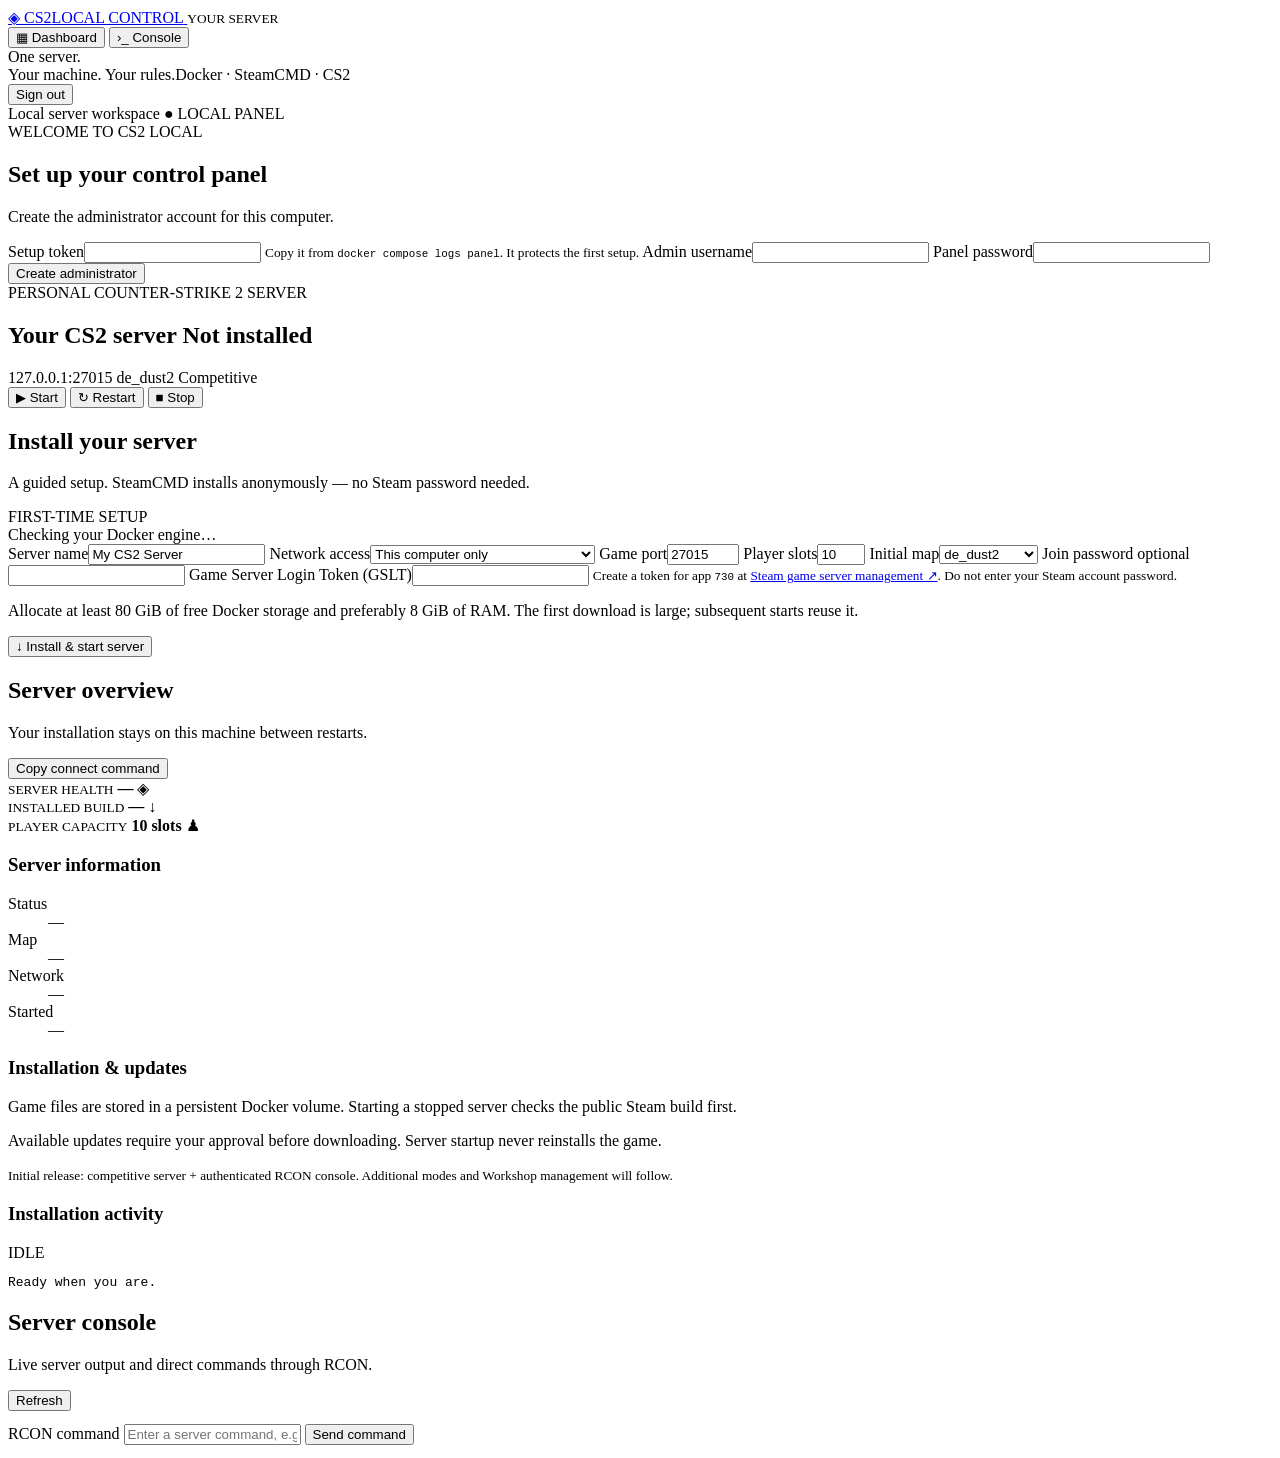
==== panel/static/index.html @ 044469d8 "Build local CS2 panel with guided Docker installer and update approval" ====
<!doctype html>
<html lang="en">
<head>
<meta charset="utf-8">
<meta name="viewport" content="width=device-width,initial-scale=1">
<title>CS2 Local · Control panel</title>
<link rel="stylesheet" href="/style.css">
<script src="/app.js" defer>
</script>
</head>
<body>
<aside>
<a class="brand" href="/">◈ <span>CS2<span class="brand-sub">LOCAL CONTROL</span>
</span>
</a>
<small>YOUR SERVER</small>
<nav>
<button class="nav active" data-view="dashboard">▦ Dashboard</button>
<button class="nav" data-view="console">›_ Console</button>
</nav>
<div class="sidebar-note">One server.<br>Your machine. Your rules.<span>Docker · SteamCMD · CS2</span>
</div>
<button id="logout" class="secondary hidden">Sign out</button>
</aside>
<main>
<div class="topbar">
<span>Local server workspace</span>
<span class="local-pill">● LOCAL PANEL</span>
</div>
<div id="notice" class="notice hidden" role="alert">
</div>
<section id="auth" class="hidden">
<div class="eyebrow">WELCOME TO CS2 LOCAL</div>
<h1 id="auth-title">Set up your control panel</h1>
<p id="auth-copy">Create the administrator account for this computer.</p>
<form id="auth-form" class="card narrow">
<label id="token-field">Setup token<input name="setup_token" autocomplete="off">
<small>Copy it from <code>docker compose logs panel</code>. It protects the first setup.</small>
</label>
<label>Admin username<input name="username" autocomplete="username" minlength="3" maxlength="32" required>
</label>
<label>Panel password<input name="password" type="password" autocomplete="new-password" minlength="12" maxlength="128" required>
</label>
<button class="primary" id="auth-submit">Create administrator</button>
</form>
</section>
<section id="dashboard" class="hidden">
<header class="server-header card">
<div>
<div class="eyebrow">PERSONAL COUNTER-STRIKE 2 SERVER</div>
<h1 id="server-name">Your CS2 server <span id="badge" class="badge">Not installed</span>
</h1>
<div class="server-meta">
<span id="address">127.0.0.1:27015</span>
<span id="map-label">de_dust2</span>
<span id="mode-label">Competitive</span>
</div>
</div>
<div class="actions">
<button id="start" class="success">▶ Start</button>
<button id="restart" class="secondary">↻ Restart</button>
<button id="stop" class="danger">■ Stop</button>
</div>
</header>
<div id="installer">
<div class="section-heading">
<div>
<h2>Install your server</h2>
<p>A guided setup. SteamCMD installs anonymously — no Steam password needed.</p>
</div>
<span class="step">FIRST-TIME SETUP</span>
</div>
<div id="preflight" class="preflight">Checking your Docker engine…</div>
<form id="install-form" class="card">
<div class="form-grid">
<label>Server name<input name="server_name" value="My CS2 Server" maxlength="64" required>
</label>
<label>Network access<select name="network_mode">
<option value="local">This computer only</option>
<option value="lan">Local network (LAN)</option>
<option value="internet">Internet / friends outside your LAN</option>
</select>
</label>
<label>Game port<input name="port" type="number" min="1024" max="65535" value="27015" required>
</label>
<label>Player slots<input name="max_players" type="number" min="2" max="64" value="10" required>
</label>
<label>Initial map<select name="map">
<option>de_dust2</option>
<option>de_mirage</option>
<option>de_inferno</option>
<option>de_nuke</option>
<option>de_ancient</option>
<option>de_anubis</option>
<option>de_overpass</option>
</select>
</label>
<label>Join password <span class="optional">optional</span>
<input name="join_password" type="password" maxlength="64" autocomplete="off">
</label>
<label id="gslt-field" class="hidden full">Game Server Login Token (GSLT)<input name="gslt" type="password" maxlength="32" autocomplete="off">
<small>Create a token for app <code>730</code> at <a href="https://steamcommunity.com/dev/managegameservers" target="_blank" rel="noopener noreferrer">Steam game server management ↗</a>. Do not enter your Steam account password.</small>
</label>
</div>
<div class="install-footer">
<p>Allocate at least 80 GiB of free Docker storage and preferably 8 GiB of RAM. The first download is large; subsequent starts reuse it.</p>
<button id="install" class="primary">↓ Install & start server</button>
</div>
</form>
</div>
<div id="installed-details" class="hidden">
<div class="section-heading">
<div>
<h2>Server overview</h2>
<p>Your installation stays on this machine between restarts.</p>
</div>
<button id="copy-connect" class="secondary">Copy connect command</button>
</div>
<div class="metrics">
<div class="card">
<small>SERVER HEALTH</small>
<strong id="health">—</strong>
<span class="metric-icon">◈</span>
</div>
<div class="card">
<small>INSTALLED BUILD</small>
<strong id="build">—</strong>
<span class="metric-icon">↓</span>
</div>
<div class="card">
<small>PLAYER CAPACITY</small>
<strong id="slots">10 slots</strong>
<span class="metric-icon">♟</span>
</div>
</div>
<div class="info-grid">
<div class="card">
<h3>Server information</h3>
<dl>
<dt>Status</dt>
<dd id="info-status">—</dd>
<dt>Map</dt>
<dd id="info-map">—</dd>
<dt>Network</dt>
<dd id="info-network">—</dd>
<dt>Started</dt>
<dd id="info-started">—</dd>
</dl>
</div>
<div class="card">
<h3>Installation & updates</h3>
<p>Game files are stored in a persistent Docker volume. Starting a stopped server checks the public Steam build first.</p>
<p>Available updates require your approval before downloading. Server startup never reinstalls the game.</p>
<small>Initial release: competitive server + authenticated RCON console. Additional modes and Workshop management will follow.</small>
</div>
</div>
</div>
<div class="card log-card">
<div class="log-heading">
<h3>Installation activity</h3>
<span id="stage">IDLE</span>
</div>
<pre id="install-log" aria-live="polite">Ready when you are.</pre>
</div>
</section>
<section id="console" class="hidden">
<div class="section-heading">
<div>
<h1>Server console</h1>
<p>Live server output and direct commands through RCON.</p>
</div>
<button id="refresh-console" class="secondary">Refresh</button>
</div>
<pre id="console-output" class="card console-output">
</pre>
<form id="command-form" class="command-form">
<label class="sr-only" for="command">RCON command</label>
<input id="command" name="command" placeholder="Enter a server command, e.g. status" maxlength="1024" required>
<button class="primary">Send command</button>
</form>
<pre id="command-output">
</pre>
</section>
</main>
<dialog id="update-dialog">
<div class="eyebrow">UPDATE AVAILABLE</div>
<h2>A new CS2 build is ready</h2>
<p id="update-description">
</p>
<p>The server will update before starting. Your installation and settings stay in place.</p>
<div class="actions">
<button id="cancel-update" class="secondary">Cancel</button>
<button id="approve-update" class="primary">Update & start</button>
</div>
</dialog>
</body>
</html>
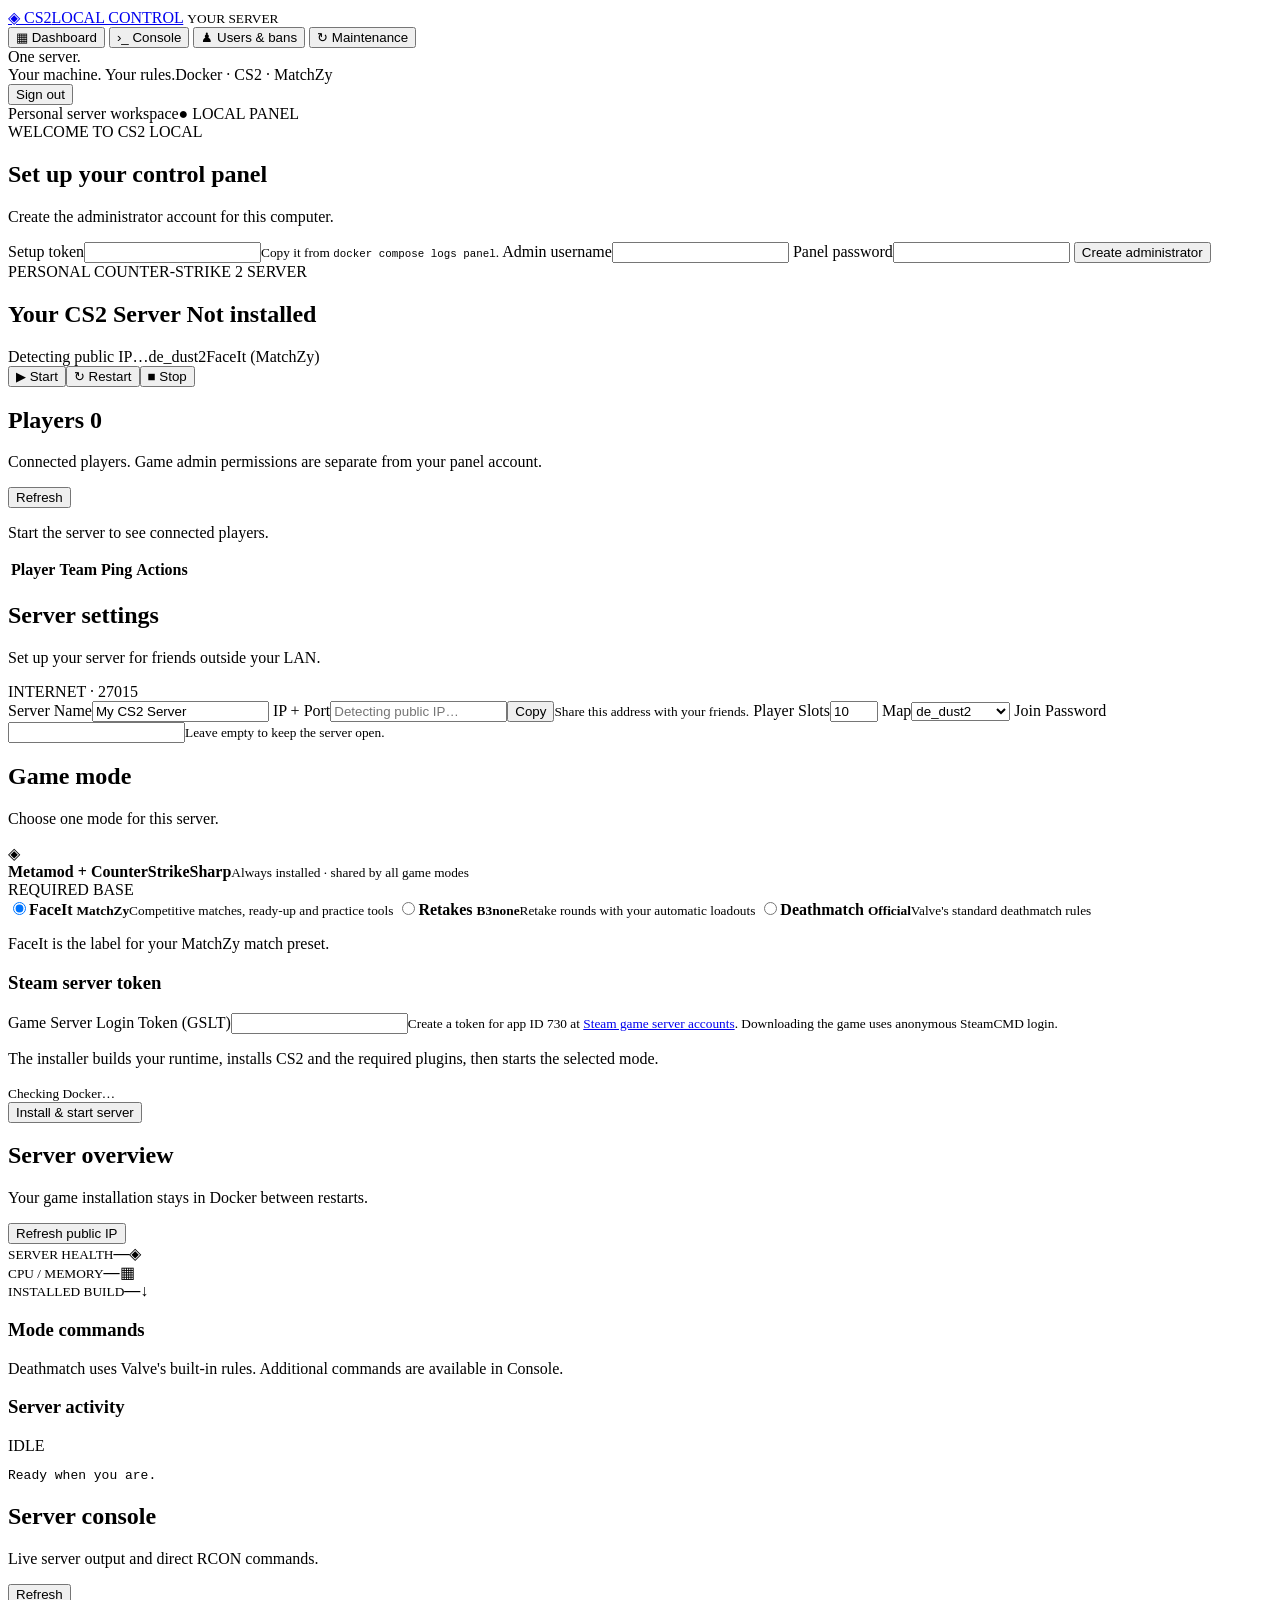
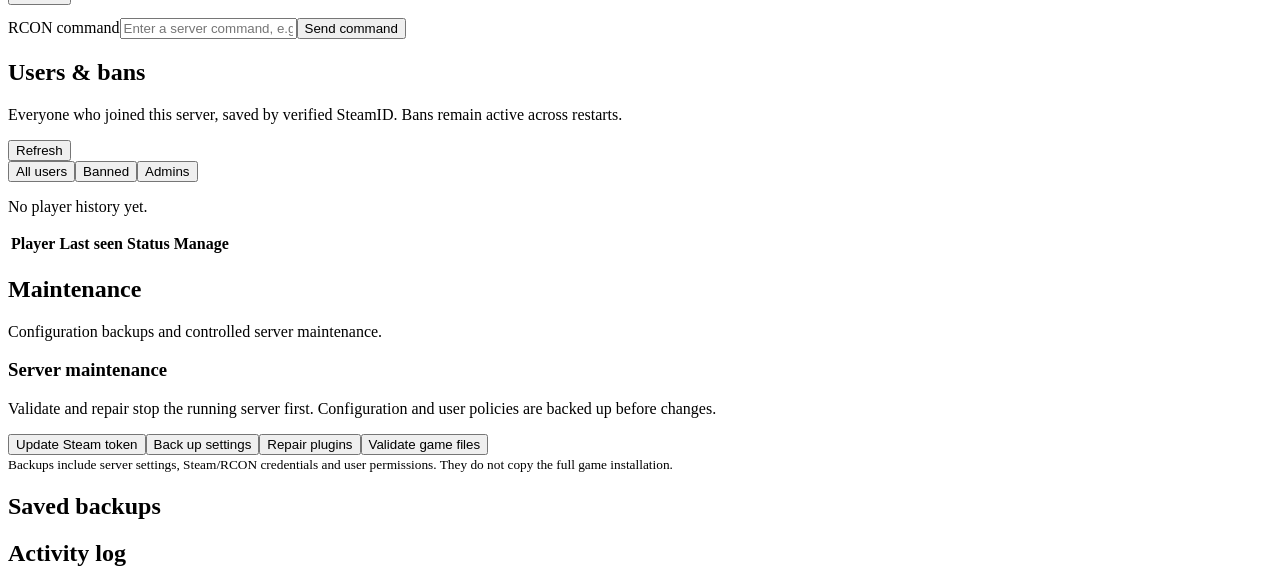
==== commit cbd393d5: "Combine legacy CS2 modes with new installer and persistent player administration" ====
--- a/panel/static/index.html
+++ b/panel/static/index.html
@@ -1,197 +1,105 @@
 <!doctype html>
 <html lang="en">
 <head>
-<meta charset="utf-8">
-<meta name="viewport" content="width=device-width,initial-scale=1">
-<title>CS2 Local · Control panel</title>
-<link rel="stylesheet" href="/style.css">
-<script src="/app.js" defer>
-</script>
+<meta charset="utf-8"><meta name="viewport" content="width=device-width,initial-scale=1">
+<title>CS2 Local · Your server</title>
+<link rel="stylesheet" href="/style.css"><script src="/app.js" defer></script>
 </head>
 <body>
 <aside>
-<a class="brand" href="/">◈ <span>CS2<span class="brand-sub">LOCAL CONTROL</span>
-</span>
-</a>
+<a class="brand" href="/">◈ <span>CS2<span class="brand-sub">LOCAL CONTROL</span></span></a>
 <small>YOUR SERVER</small>
 <nav>
 <button class="nav active" data-view="dashboard">▦ Dashboard</button>
 <button class="nav" data-view="console">›_ Console</button>
+<button class="nav" data-view="users">♟ Users & bans</button>
+<button class="nav" data-view="maintenance">↻ Maintenance</button>
 </nav>
-<div class="sidebar-note">One server.<br>Your machine. Your rules.<span>Docker · SteamCMD · CS2</span>
-</div>
+<div class="sidebar-note">One server.<br>Your machine. Your rules.<span>Docker · CS2 · MatchZy</span></div>
 <button id="logout" class="secondary hidden">Sign out</button>
 </aside>
 <main>
-<div class="topbar">
-<span>Local server workspace</span>
-<span class="local-pill">● LOCAL PANEL</span>
-</div>
-<div id="notice" class="notice hidden" role="alert">
-</div>
+<div class="topbar"><span>Personal server workspace</span><span class="local-pill">● LOCAL PANEL</span></div>
+<div id="notice" class="notice hidden" role="alert"></div>
 <section id="auth" class="hidden">
-<div class="eyebrow">WELCOME TO CS2 LOCAL</div>
-<h1 id="auth-title">Set up your control panel</h1>
+<div class="eyebrow">WELCOME TO CS2 LOCAL</div><h1 id="auth-title">Set up your control panel</h1>
 <p id="auth-copy">Create the administrator account for this computer.</p>
 <form id="auth-form" class="card narrow">
-<label id="token-field">Setup token<input name="setup_token" autocomplete="off">
-<small>Copy it from <code>docker compose logs panel</code>. It protects the first setup.</small>
-</label>
-<label>Admin username<input name="username" autocomplete="username" minlength="3" maxlength="32" required>
-</label>
-<label>Panel password<input name="password" type="password" autocomplete="new-password" minlength="12" maxlength="128" required>
-</label>
+<label id="token-field">Setup token<input name="setup_token" autocomplete="off"><small>Copy it from <code>docker compose logs panel</code>.</small></label>
+<label>Admin username<input name="username" autocomplete="username" minlength="3" maxlength="32" required></label>
+<label>Panel password<input name="password" type="password" autocomplete="new-password" minlength="12" maxlength="128" required></label>
 <button class="primary" id="auth-submit">Create administrator</button>
 </form>
 </section>
 <section id="dashboard" class="hidden">
 <header class="server-header card">
-<div>
-<div class="eyebrow">PERSONAL COUNTER-STRIKE 2 SERVER</div>
-<h1 id="server-name">Your CS2 server <span id="badge" class="badge">Not installed</span>
-</h1>
-<div class="server-meta">
-<span id="address">127.0.0.1:27015</span>
-<span id="map-label">de_dust2</span>
-<span id="mode-label">Competitive</span>
+<div><div class="eyebrow">PERSONAL COUNTER-STRIKE 2 SERVER</div>
+<h1>Your CS2 Server <span id="badge" class="badge">Not installed</span></h1>
+<div class="server-meta"><span id="address">Detecting public IP…</span><span id="map-label">de_dust2</span><span id="mode-label">FaceIt (MatchZy)</span></div>
 </div>
+<div class="actions"><button id="start" class="success">▶ Start</button><button id="restart" class="secondary">↻ Restart</button><button id="stop" class="danger">■ Stop</button></div>
+</header>
+<section class="card players-card" aria-labelledby="players-title">
+<div class="card-heading"><div><h2 id="players-title">Players <span id="player-count" class="count">0</span></h2><p>Connected players. Game admin permissions are separate from your panel account.</p></div><button id="refresh-players" class="secondary compact">Refresh</button></div>
+<p id="players-message" class="empty-state">Start the server to see connected players.</p>
+<div class="table-wrap"><table id="players-table" class="hidden"><thead><tr><th>Player</th><th>Team</th><th>Ping</th><th>Actions</th></tr></thead><tbody id="players-body"></tbody></table></div>
+</section>
+<form id="server-form">
+<div class="section-heading"><div><h2>Server settings</h2><p id="settings-copy">Set up your server for friends outside your LAN.</p></div><span class="step">INTERNET · 27015</span></div>
+<div class="card"><div class="form-grid settings-grid">
+<label>Server Name<input name="server_name" value="My CS2 Server" maxlength="64" required></label>
+<label>IP + Port<span class="address-input"><input id="public-address" readonly aria-label="Public IP and port" placeholder="Detecting public IP…"><button id="copy-address" type="button" class="secondary compact">Copy</button></span><small id="address-help">Share this address with your friends.</small></label>
+<label>Player Slots<input name="max_players" type="number" min="2" max="64" value="10" required></label>
+<label>Map<select name="map"><option>de_dust2</option><option>de_mirage</option><option>de_inferno</option><option>de_nuke</option><option>de_ancient</option><option>de_anubis</option><option>de_overpass</option></select></label>
+<label>Join Password<input name="join_password" type="password" maxlength="64" autocomplete="off"><small>Leave empty to keep the server open.</small></label>
+</div></div>
+<div class="section-heading"><div><h2>Game mode</h2><p>Choose one mode for this server.</p></div></div>
+<div class="card modes-card">
+<div class="framework-base"><span class="base-icon">◈</span><div><strong>Metamod + CounterStrikeSharp</strong><small>Always installed · shared by all game modes</small></div><span class="base-tag">REQUIRED BASE</span></div>
+<div class="mode-grid">
+<label class="mode-option"><input type="radio" name="game_mode" value="matchzy" checked><span><strong>FaceIt <small>MatchZy</small></strong><small>Competitive matches, ready-up and practice tools</small></span></label>
+<label class="mode-option"><input type="radio" name="game_mode" value="retakes"><span><strong>Retakes <small>B3none</small></strong><small>Retake rounds with your automatic loadouts</small></span></label>
+<label class="mode-option"><input type="radio" name="game_mode" value="deathmatch"><span><strong>Deathmatch <small>Official</small></strong><small>Valve's standard deathmatch rules</small></span></label>
 </div>
-<div class="actions">
-<button id="start" class="success">▶ Start</button>
-<button id="restart" class="secondary">↻ Restart</button>
-<button id="stop" class="danger">■ Stop</button>
+<p id="mode-note" class="mode-note">FaceIt is the label for your MatchZy match preset.</p>
 </div>
-</header>
-<div id="installer">
-<div class="section-heading">
-<div>
-<h2>Install your server</h2>
-<p>A guided setup. SteamCMD installs anonymously — no Steam password needed.</p>
-</div>
-<span class="step">FIRST-TIME SETUP</span>
-</div>
-<div id="preflight" class="preflight">Checking your Docker engine…</div>
-<form id="install-form" class="card">
-<div class="form-grid">
-<label>Server name<input name="server_name" value="My CS2 Server" maxlength="64" required>
-</label>
-<label>Network access<select name="network_mode">
-<option value="local">This computer only</option>
-<option value="lan">Local network (LAN)</option>
-<option value="internet">Internet / friends outside your LAN</option>
-</select>
-</label>
-<label>Game port<input name="port" type="number" min="1024" max="65535" value="27015" required>
-</label>
-<label>Player slots<input name="max_players" type="number" min="2" max="64" value="10" required>
-</label>
-<label>Initial map<select name="map">
-<option>de_dust2</option>
-<option>de_mirage</option>
-<option>de_inferno</option>
-<option>de_nuke</option>
-<option>de_ancient</option>
-<option>de_anubis</option>
-<option>de_overpass</option>
-</select>
-</label>
-<label>Join password <span class="optional">optional</span>
-<input name="join_password" type="password" maxlength="64" autocomplete="off">
-</label>
-<label id="gslt-field" class="hidden full">Game Server Login Token (GSLT)<input name="gslt" type="password" maxlength="32" autocomplete="off">
-<small>Create a token for app <code>730</code> at <a href="https://steamcommunity.com/dev/managegameservers" target="_blank" rel="noopener noreferrer">Steam game server management ↗</a>. Do not enter your Steam account password.</small>
-</label>
+<div id="credentials-card" class="card credentials-card">
+<h3>Steam server token</h3><label>Game Server Login Token (GSLT)<input name="gslt" type="password" maxlength="32" pattern="[0-9a-fA-F]{32}" autocomplete="off" required><small>Create a token for app ID 730 at <a href="https://steamcommunity.com/dev/managegameservers" target="_blank" rel="noreferrer">Steam game server accounts</a>. Downloading the game uses anonymous SteamCMD login.</small></label>
 </div>
 <div class="install-footer">
-<p>Allocate at least 80 GiB of free Docker storage and preferably 8 GiB of RAM. The first download is large; subsequent starts reuse it.</p>
-<button id="install" class="primary">↓ Install & start server</button>
+<div><p id="install-copy">The installer builds your runtime, installs CS2 and the required plugins, then starts the selected mode.</p><small id="preflight">Checking Docker…</small></div>
+<button id="save-server" class="primary">Install & start server</button>
 </div>
 </form>
+<div id="installed-details" class="hidden">
+<div class="section-heading"><div><h2>Server overview</h2><p>Your game installation stays in Docker between restarts.</p></div><button id="refresh-address" class="secondary compact">Refresh public IP</button></div>
+<div class="metrics">
+<div class="card"><small>SERVER HEALTH</small><strong id="health">—</strong><span class="metric-icon">◈</span></div>
+<div class="card"><small>CPU / MEMORY</small><strong id="resources">—</strong><span class="metric-icon">▦</span></div>
+<div class="card"><small>INSTALLED BUILD</small><strong id="build">—</strong><span class="metric-icon">↓</span></div>
 </div>
-<div id="installed-details" class="hidden">
-<div class="section-heading">
-<div>
-<h2>Server overview</h2>
-<p>Your installation stays on this machine between restarts.</p>
+<div class="card"><h3>Mode commands</h3><div id="mode-actions" class="actions mode-actions"></div><p id="no-mode-actions" class="hidden">Deathmatch uses Valve's built-in rules. Additional commands are available in Console.</p><pre id="action-output"></pre></div>
 </div>
-<button id="copy-connect" class="secondary">Copy connect command</button>
-</div>
-<div class="metrics">
-<div class="card">
-<small>SERVER HEALTH</small>
-<strong id="health">—</strong>
-<span class="metric-icon">◈</span>
-</div>
-<div class="card">
-<small>INSTALLED BUILD</small>
-<strong id="build">—</strong>
-<span class="metric-icon">↓</span>
-</div>
-<div class="card">
-<small>PLAYER CAPACITY</small>
-<strong id="slots">10 slots</strong>
-<span class="metric-icon">♟</span>
-</div>
-</div>
-<div class="info-grid">
-<div class="card">
-<h3>Server information</h3>
-<dl>
-<dt>Status</dt>
-<dd id="info-status">—</dd>
-<dt>Map</dt>
-<dd id="info-map">—</dd>
-<dt>Network</dt>
-<dd id="info-network">—</dd>
-<dt>Started</dt>
-<dd id="info-started">—</dd>
-</dl>
-</div>
-<div class="card">
-<h3>Installation & updates</h3>
-<p>Game files are stored in a persistent Docker volume. Starting a stopped server checks the public Steam build first.</p>
-<p>Available updates require your approval before downloading. Server startup never reinstalls the game.</p>
-<small>Initial release: competitive server + authenticated RCON console. Additional modes and Workshop management will follow.</small>
-</div>
-</div>
-</div>
-<div class="card log-card">
-<div class="log-heading">
-<h3>Installation activity</h3>
-<span id="stage">IDLE</span>
-</div>
-<pre id="install-log" aria-live="polite">Ready when you are.</pre>
-</div>
+<div class="card log-card"><div class="log-heading"><h3>Server activity</h3><span id="stage">IDLE</span></div><pre id="install-log" aria-live="polite">Ready when you are.</pre></div>
 </section>
 <section id="console" class="hidden">
-<div class="section-heading">
-<div>
-<h1>Server console</h1>
-<p>Live server output and direct commands through RCON.</p>
-</div>
-<button id="refresh-console" class="secondary">Refresh</button>
-</div>
-<pre id="console-output" class="card console-output">
-</pre>
-<form id="command-form" class="command-form">
-<label class="sr-only" for="command">RCON command</label>
-<input id="command" name="command" placeholder="Enter a server command, e.g. status" maxlength="1024" required>
-<button class="primary">Send command</button>
-</form>
-<pre id="command-output">
-</pre>
+<div class="section-heading"><div><h1>Server console</h1><p>Live server output and direct RCON commands.</p></div><button id="refresh-console" class="secondary">Refresh</button></div>
+<pre id="console-output" class="card console-output"></pre>
+<form id="command-form" class="command-form"><label class="sr-only" for="command">RCON command</label><input id="command" name="command" placeholder="Enter a server command, e.g. status" maxlength="1024" required><button class="primary">Send command</button></form><pre id="command-output"></pre>
+</section>
+<section id="users" class="hidden">
+<div class="section-heading"><div><h1>Users & bans</h1><p>Everyone who joined this server, saved by verified SteamID. Bans remain active across restarts.</p></div><button id="refresh-users" class="secondary">Refresh</button></div>
+<div class="actions registry-filters"><button class="secondary active" data-filter="all">All users</button><button class="secondary" data-filter="banned">Banned</button><button class="secondary" data-filter="admins">Admins</button></div>
+<div class="card"><p id="users-empty" class="empty-state">No player history yet.</p><div class="table-wrap"><table id="users-table" class="hidden"><thead><tr><th>Player</th><th>Last seen</th><th>Status</th><th>Manage</th></tr></thead><tbody id="users-body"></tbody></table></div></div>
+</section>
+<section id="maintenance" class="hidden">
+<div class="section-heading"><div><h1>Maintenance</h1><p>Configuration backups and controlled server maintenance.</p></div></div>
+<div class="card"><h3>Server maintenance</h3><p>Validate and repair stop the running server first. Configuration and user policies are backed up before changes.</p><div class="actions"><button id="edit-token" class="secondary">Update Steam token</button><button id="backup" class="primary">Back up settings</button><button id="repair" class="secondary">Repair plugins</button><button id="validate" class="secondary">Validate game files</button></div><small>Backups include server settings, Steam/RCON credentials and user permissions. They do not copy the full game installation.</small></div>
+<div class="section-heading"><h2>Saved backups</h2></div><div id="backups-list" class="card"></div>
+<div class="section-heading"><h2>Activity log</h2></div><div id="audit-list" class="card"></div>
 </section>
 </main>
-<dialog id="update-dialog">
-<div class="eyebrow">UPDATE AVAILABLE</div>
-<h2>A new CS2 build is ready</h2>
-<p id="update-description">
-</p>
-<p>The server will update before starting. Your installation and settings stay in place.</p>
-<div class="actions">
-<button id="cancel-update" class="secondary">Cancel</button>
-<button id="approve-update" class="primary">Update & start</button>
-</div>
-</dialog>
+<dialog id="update-dialog"><div class="eyebrow">UPDATE AVAILABLE</div><h2>A new CS2 build is ready</h2><p id="update-description"></p><p>The server will update before starting. Required plugins are reapplied to your existing installation.</p><div class="actions"><button id="cancel-update" class="secondary">Cancel</button><button id="approve-update" class="primary">Update & start</button></div></dialog>
+<dialog id="confirm-dialog"><h2 id="confirm-title"></h2><p id="confirm-description"></p><label id="argument-field" class="hidden">Arguments<input id="action-argument" maxlength="128"></label><div class="actions"><button id="cancel-action" class="secondary">Cancel</button><button id="confirm-action" class="danger">Confirm</button></div></dialog>
 </body>
 </html>
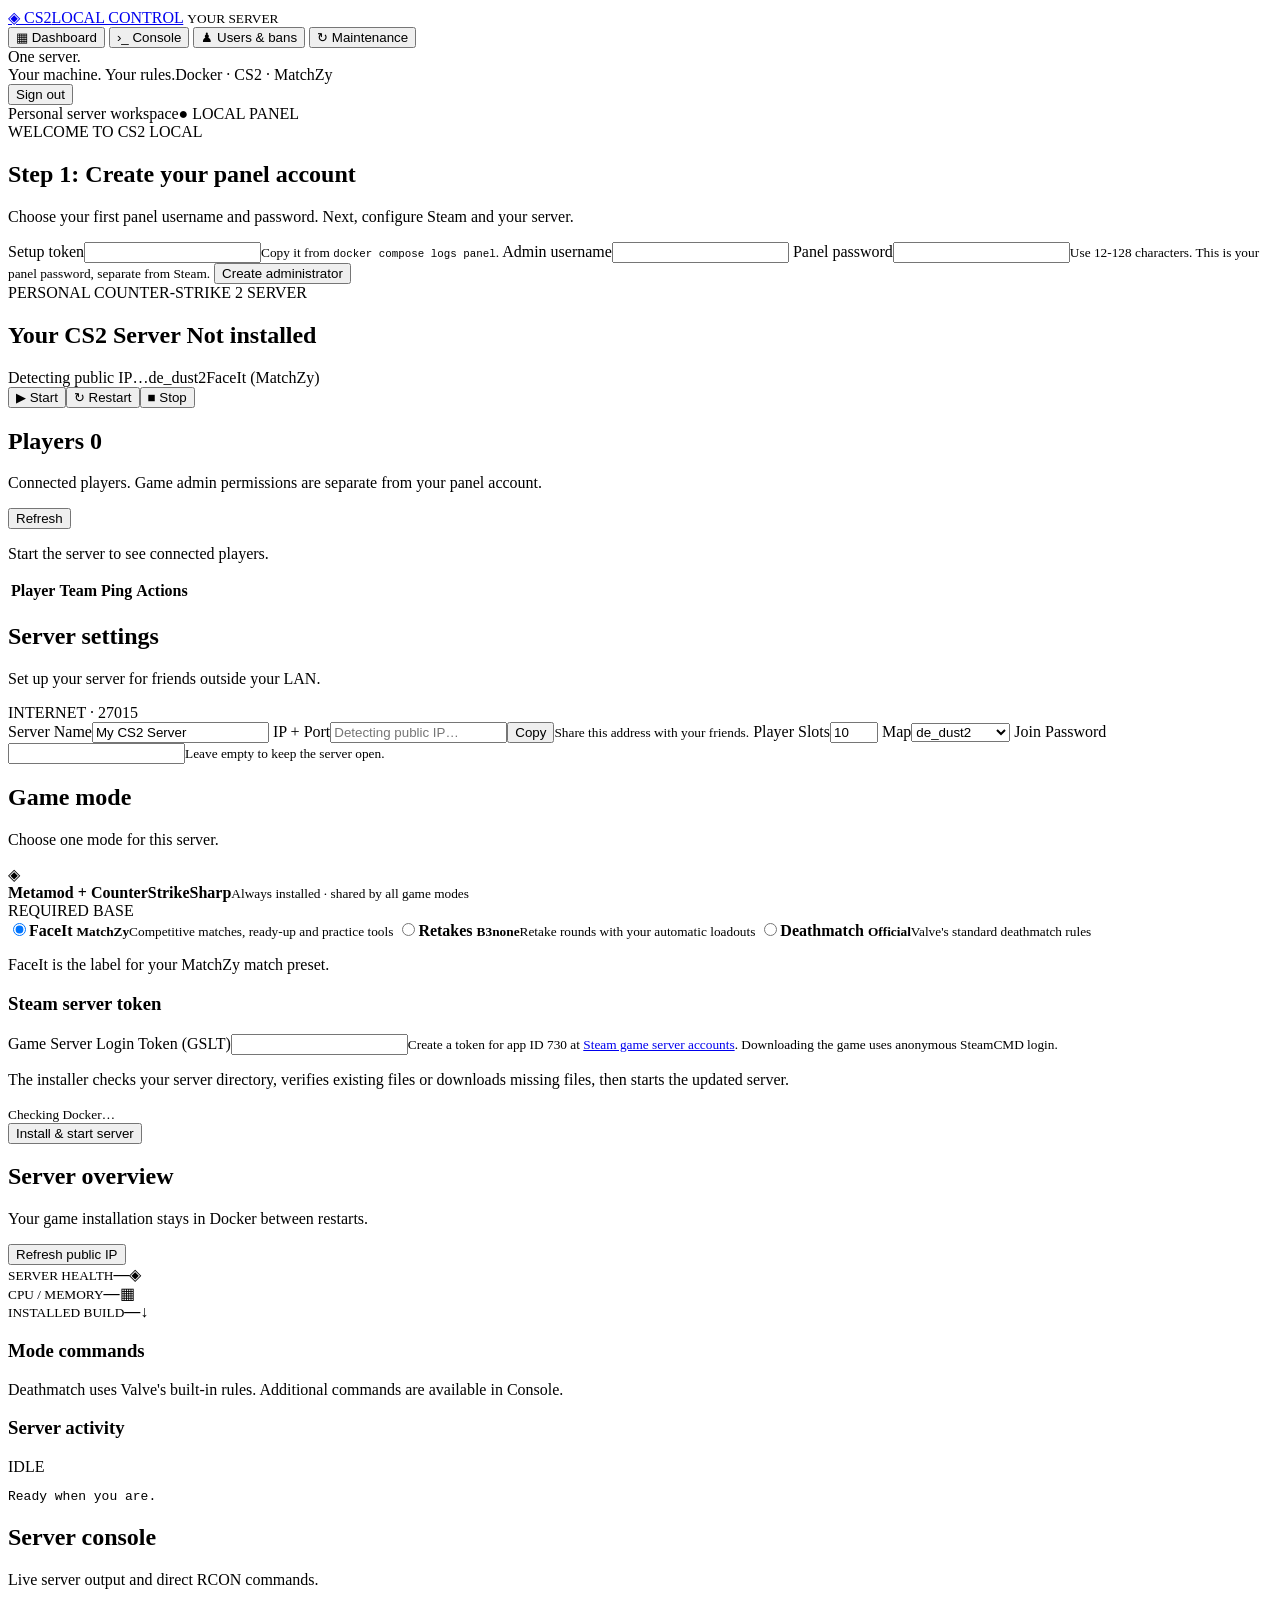
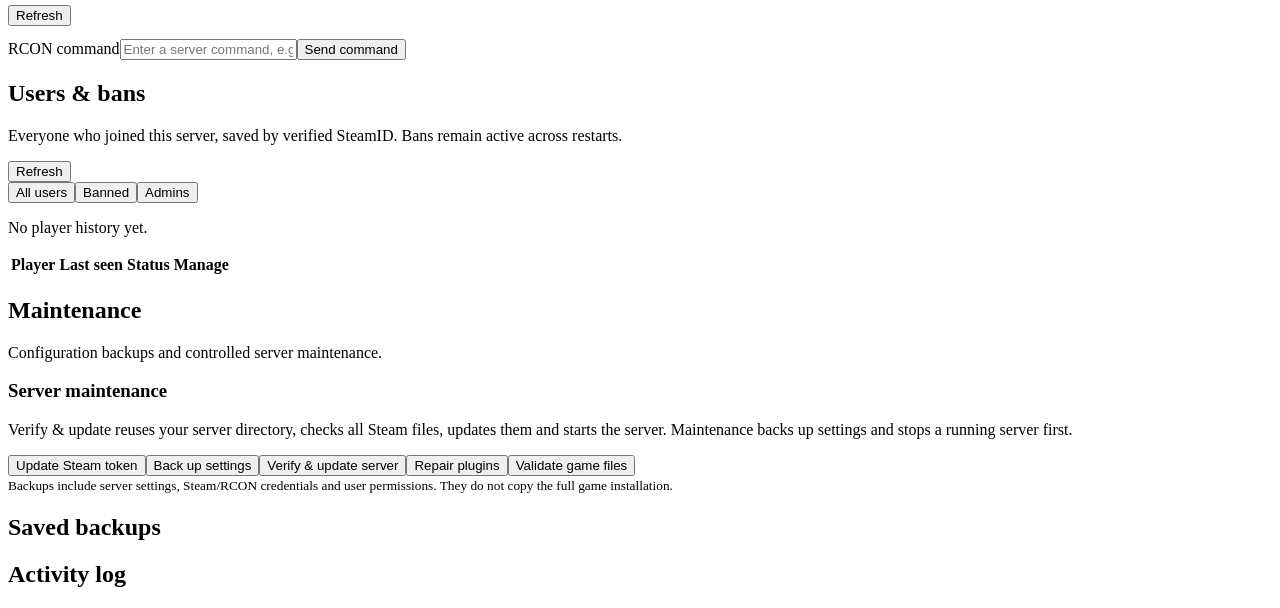
==== commit fd8d269d: "Verify and reuse existing CS2 installation during first and repeat setup" ====
--- a/panel/static/index.html
+++ b/panel/static/index.html
@@ -22,12 +22,12 @@
 <div class="topbar"><span>Personal server workspace</span><span class="local-pill">● LOCAL PANEL</span></div>
 <div id="notice" class="notice hidden" role="alert"></div>
 <section id="auth" class="hidden">
-<div class="eyebrow">WELCOME TO CS2 LOCAL</div><h1 id="auth-title">Set up your control panel</h1>
-<p id="auth-copy">Create the administrator account for this computer.</p>
+<div class="eyebrow">WELCOME TO CS2 LOCAL</div><h1 id="auth-title">Step 1: Create your panel account</h1>
+<p id="auth-copy">Choose your first panel username and password. Next, configure Steam and your server.</p>
 <form id="auth-form" class="card narrow">
 <label id="token-field">Setup token<input name="setup_token" autocomplete="off"><small>Copy it from <code>docker compose logs panel</code>.</small></label>
 <label>Admin username<input name="username" autocomplete="username" minlength="3" maxlength="32" required></label>
-<label>Panel password<input name="password" type="password" autocomplete="new-password" minlength="12" maxlength="128" required></label>
+<label>Panel password<input name="password" type="password" autocomplete="new-password" minlength="12" maxlength="128" required><small>Use 12-128 characters. This is your panel password, separate from Steam.</small></label>
 <button class="primary" id="auth-submit">Create administrator</button>
 </form>
 </section>
@@ -67,7 +67,7 @@
 <h3>Steam server token</h3><label>Game Server Login Token (GSLT)<input name="gslt" type="password" maxlength="32" pattern="[0-9a-fA-F]{32}" autocomplete="off" required><small>Create a token for app ID 730 at <a href="https://steamcommunity.com/dev/managegameservers" target="_blank" rel="noreferrer">Steam game server accounts</a>. Downloading the game uses anonymous SteamCMD login.</small></label>
 </div>
 <div class="install-footer">
-<div><p id="install-copy">The installer builds your runtime, installs CS2 and the required plugins, then starts the selected mode.</p><small id="preflight">Checking Docker…</small></div>
+<div><p id="install-copy">The installer checks your server directory, verifies existing files or downloads missing files, then starts the updated server.</p><small id="preflight">Checking Docker…</small></div>
 <button id="save-server" class="primary">Install & start server</button>
 </div>
 </form>
@@ -94,7 +94,7 @@
 </section>
 <section id="maintenance" class="hidden">
 <div class="section-heading"><div><h1>Maintenance</h1><p>Configuration backups and controlled server maintenance.</p></div></div>
-<div class="card"><h3>Server maintenance</h3><p>Validate and repair stop the running server first. Configuration and user policies are backed up before changes.</p><div class="actions"><button id="edit-token" class="secondary">Update Steam token</button><button id="backup" class="primary">Back up settings</button><button id="repair" class="secondary">Repair plugins</button><button id="validate" class="secondary">Validate game files</button></div><small>Backups include server settings, Steam/RCON credentials and user permissions. They do not copy the full game installation.</small></div>
+<div class="card"><h3>Server maintenance</h3><p>Verify & update reuses your server directory, checks all Steam files, updates them and starts the server. Maintenance backs up settings and stops a running server first.</p><div class="actions"><button id="edit-token" class="secondary">Update Steam token</button><button id="backup" class="primary">Back up settings</button><button id="verify-install" class="secondary">Verify & update server</button><button id="repair" class="secondary">Repair plugins</button><button id="validate" class="secondary">Validate game files</button></div><small>Backups include server settings, Steam/RCON credentials and user permissions. They do not copy the full game installation.</small></div>
 <div class="section-heading"><h2>Saved backups</h2></div><div id="backups-list" class="card"></div>
 <div class="section-heading"><h2>Activity log</h2></div><div id="audit-list" class="card"></div>
 </section>
